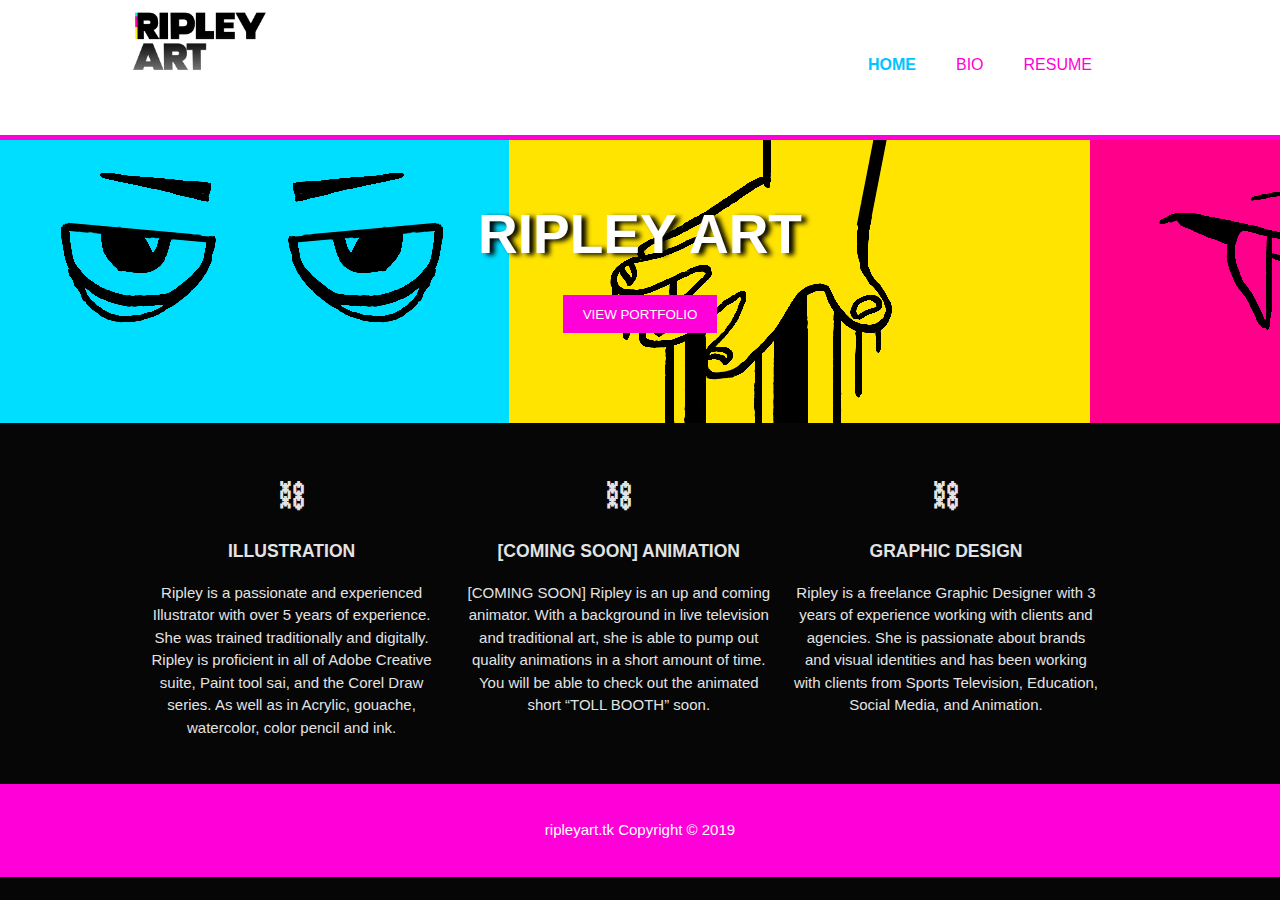
==== index.html @ 2e761261 "Index.html Trouble shooting" ====
<!DOCTYPE html>
<html lang="en" dir="ltr">
  <head>
    <meta charset="utf-8">
    <meta name="viewport" content="width=device-width">
    <meta name="description" content="Ripley's portfolio page"
    <meta name="keywords" content= portfolio
    <meta name="author" content="Ripley Oceanbay"
    <title>Ripley Portfolio | Welcome</title>
    <link rel="stylesheet" href="./css/style.css"
  </head>
  <body>
    <header id>
      <div class="container">
      <div id="branding">
        <img src="img/ripleyart.png" width=15%>
        </div>
        <nav>
          <ul>
            <li class="current"><a href="index.html">HOME</a></li>
            <li><a href="about.html">BIO</a></li>
            <li><a href="gallery.html"></a></li>
            <li><a href="resume.html">RESUME</a></li>
          </ul>
        </nav>
      <div>
    </header>

    <section id="showcase">
    <div class="container">
      <h1>RIPLEY ART</h1>
      <p>
      </p>
      <form action="gallery.html">
      <button type="Submit" Class="button_1">VIEW PORTFOLIO</button>
    </form>
    </div>
    </section>

  <!--  <section id="newsletter">
       <div class="container">
        <h1>subscribe to our newsletter</h1>
        <form>
          <input type="email" Placeholder="enter email..."/>
          <button type="Submit" Class="button_1">Subscribe</button>
        </form>
      </div>
    </section>-->

    <section id="boxes">
      <div class="container">
        <div class="box">
          <h1>⛓</h1>
          <h3>ILLUSTRATION</h3>
          <p>Ripley is a passionate and experienced Illustrator with over 5 years of experience. She was trained traditionally and digitally. Ripley is proficient in all of Adobe Creative suite, Paint tool sai, and the Corel Draw series. As well as in Acrylic, gouache, watercolor, color pencil and ink.

 </p>
        </div>
            <div class="box">
              <h1>⛓</h1>
              <h3>[COMING SOON] ANIMATION</h3>
              <p>[COMING SOON] Ripley is an up and coming animator. With a background in live television and traditional art, she is able to pump out quality animations in a short amount of time. You will be able to check out the animated short “TOLL BOOTH” soon.
</p>
            </div>
              <div class="box">
                <h1>⛓</h1>
                <h3>GRAPHIC DESIGN</h3>
                <p>
Ripley is a freelance Graphic Designer with 3 years of experience working with clients and agencies. She is passionate about brands and visual identities and has been working with clients from Sports Television, Education, Social Media, and Animation.
</p>
                </div>
              </div>
            </section>
    <footer>
      <p>ripleyart.tk Copyright &copy; 2019 </p>
    </footer>
    <!-- Default Statcounter code for art portfolio http://ripley-bit.github.io -->
<script type="text/javascript">
var sc_project=12129747;
var sc_invisible=1;
var sc_security="fc23a774";
var sc_https=1;
</script>
<script type="text/javascript"
src="https://www.statcounter.com/counter/counter.js" async></script>
<noscript><div class="statcounter"><a title="Web Analytics"
href="https://statcounter.com/" target="_blank"><img class="statcounter"
src="https://c.statcounter.com/12129747/0/fc23a774/1/" alt="Web
Analytics"></a></div></noscript>
<!-- End of Statcounter Code -->
  </body>
</html>
---- css/style.css ----
body{
  font: 15px/1.5 Arial, Helvetica,sans-serif;
  padding:0;
  margin:0;
  color:#e3e3e3;
  background-color:#060606;
}
/* global */
.container{
    width:80%;
    margin:auto;
    overflow:hidden;
}

ul{
  margin:0;
  padding:0;
}
.button_1{
  height:38px;
  background:#ff00d8;
  border:0;
  padding-left:20px;
  padding-right:20px;
  color:#ffffff;

}
.button_1:hover{
  color:#FFFFFF;
  background:#00e8ff;
  font-weight:bold;
  transition: 300ms;
}
.dark{
  padding:15px;
  background:#35424a;
  color:#ffffff;
  margin-top:10px;
  margin-bottom:10px;
}
/*header **/
header{
  position: fixed;
  top: 0px;
  height: 15%;
  width: 100%;
  padding-top:0px;
  min-height:10px;
  background:#ffffff;
  color:#ffcd00;
  border-bottom:#ff00d8 5px solid;
}

header a{
  color:#ff00d8;
  text-decoration:none;
  text-transform: uppercase, BOLD;
  font-size:16px;
}

header li{
  float:left;
  display:inline;
  padding: 0 20px 0 20px;
}

header #branding{
  float:left;
}
Header #branding h1{
  Margin:0;
}
Header nav{
  float:right;
  margin-top: -40px;

}
header .hightlight, header .current a{
  color:#00c5ff;
  font-weight:bold;
}

header a:hover{
  color:#ffe000;
  font-weight:bold;
  transition: 300ms;
}
header.sticky {
    padding: 10px 20px;
}
/*showcase */
#showcase{
  min-height:400px;
  background:url('../img/cnbanner.png') no-repeat 0 0px;
  text-align:center;
  color:#ffffff;
  transition: padding 300ms ease;
}
#showcase h1 {
  margin-top:170px;
  font-size:55px;
  Margin-bottom:10px;
  text-shadow: 5px 2px 5px #000000;


}
#showcase p{
  font-size:20px;
  text-shadow: 2px 5px 5px #000000;
}
/*newsletter*/
#newsletter{
  padding:15px;
  color:#ffffff;
  background:#35424a
}

#newsletter h1{
  float:left;

}
#newsletter form{
  float: right;
  margin-top:15px;
}
#newsletter input[type="email"]{
  padding:4px;
  height:25px;
  width:250px;
}
/* boxes */
#boxes .box{
  margin-top:20px;
}
#boxes .box{
  float:left;
  text-align: center;
  width:30%;
  padding:10px;
}
#boxes .box img{
  width:90px;
}
/*sidebar*/
aside#sidebar{
  float:right;
  width:30%;
  margin-top:10px;
}
aside#sidebar .QUOTE input, aside#sidebar .QUOTE textarea{
  width:90%
  padding: 5px
}
/*main-col*/
article#main-col{
  margin-top: 100px;
  float;left;
  width:65%;
}

/*services*/
ul#services li{
  List-style: non;
  padding: 20px;
  border: #cccccc solid 1px;
  margin-bottom:5px;
  background: #e6e6e6;
}
footer{
  padding:20px;
  margin-top:20px;
  color:#ffffff;
  background-color:#ff00d8;
  text-align: center;
}

/*media*/
@media(max-width: 768px){
  header #branding,
  header nav,
  header nav li,
  #newsletter h1,
  #newsletter form,
  #boxes .box,
  article#main-col,
  aside#sidebar{
    float:none;
    text-align:center;
    width:100%
  }
  Header{
    padding-bottom: 20px;
  }
  #showcase h1{
    margin-top:40px
  }
  #newsletter button, .quote button {
    display:block;
    width: 100%;
  }
  #newsletter form input [type="email"], .quote input, .quote textarea{
    width: 100%
    margin-bpttp, 5px;
  }
}
#PORTFOLIO{
  margin-top: 200px;
  text-align:center;
}
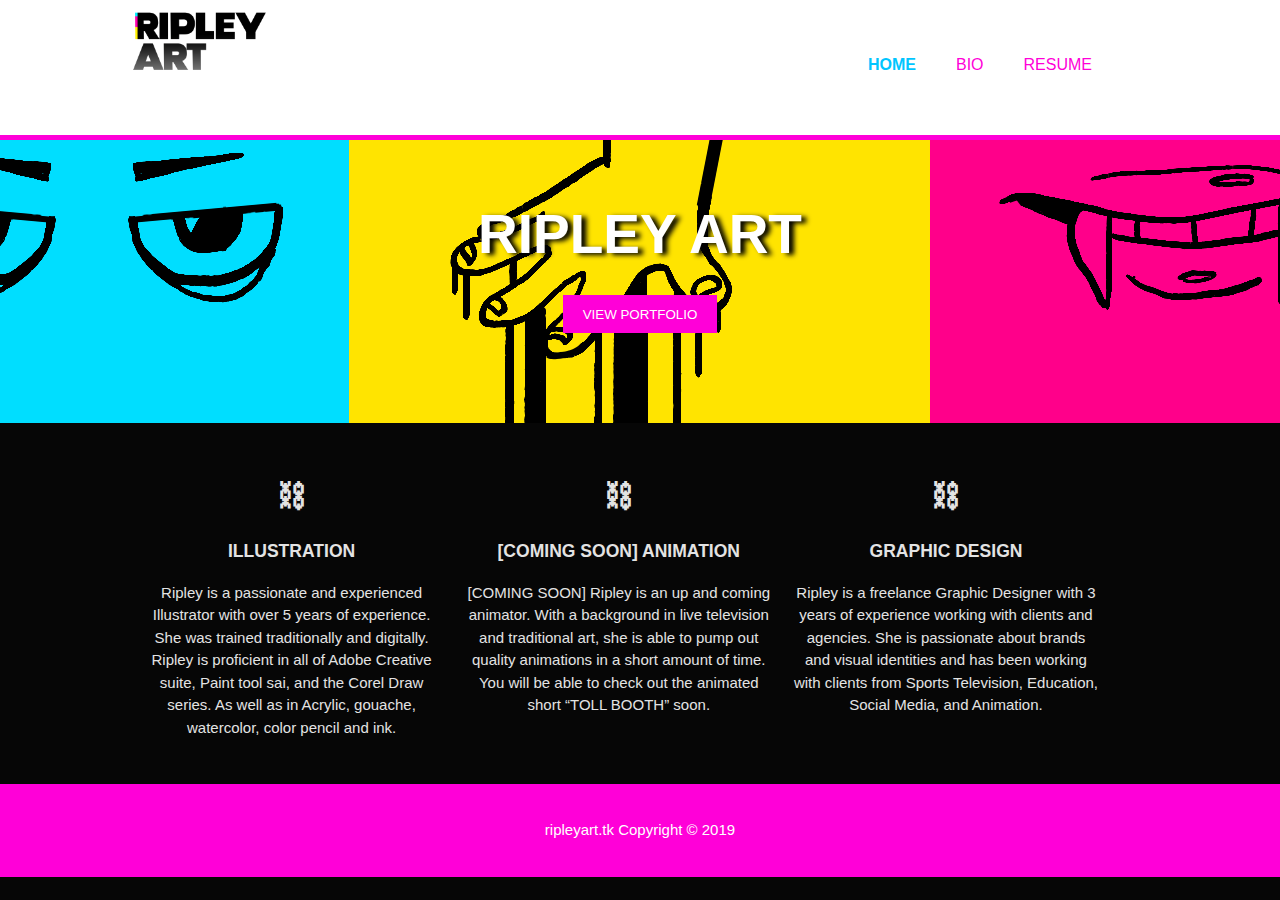
==== commit ca8bef73: "Adding tab titles/updating Portfolio" ====
--- a/index.html
+++ b/index.html
@@ -1,6 +1,7 @@
 <!DOCTYPE html>
 <html lang="en" dir="ltr">
   <head>
+    <title>Ripley Artwork Professional Portfolio</title>
     <meta charset="utf-8">
     <meta name="viewport" content="width=device-width">
     <meta name="description" content="Ripley's portfolio page"
--- a/css/style.css
+++ b/css/style.css
@@ -91,7 +91,8 @@
 /*showcase */
 #showcase{
   min-height:400px;
-  background:url('../img/cnbanner.png') no-repeat 0 0px;
+  background:url('../img/cnbanner.png') no-repeat center;
+  margin:0 auto;
   text-align:center;
   color:#ffffff;
   transition: padding 300ms ease;
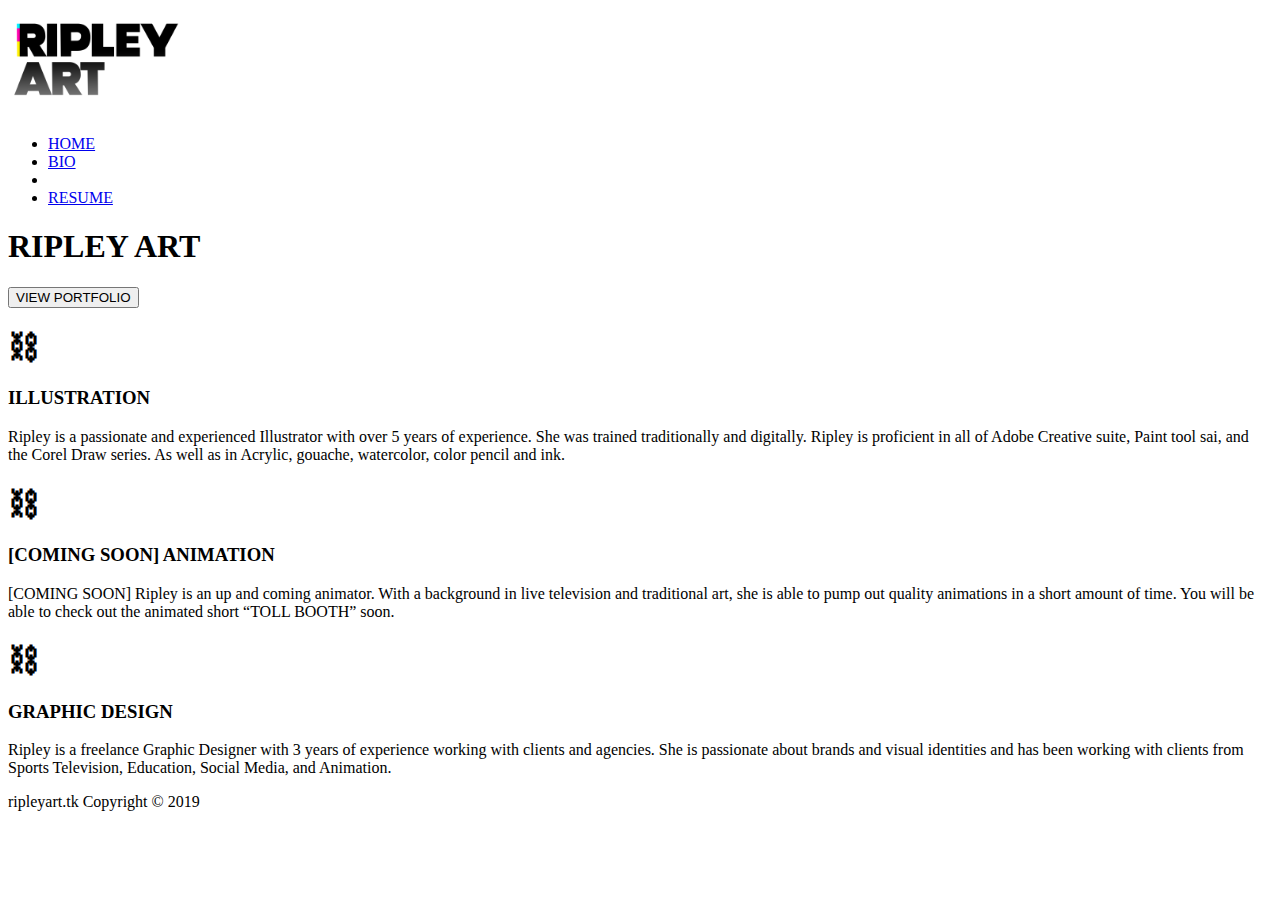
==== commit 0722bab0: "FUCK IT!" ====
--- a/index.html
+++ b/index.html
@@ -7,7 +7,6 @@
     <meta name="description" content="Ripley's portfolio page"
     <meta name="keywords" content= portfolio
     <meta name="author" content="Ripley Oceanbay"
-    <title>Ripley Portfolio | Welcome</title>
     <link rel="stylesheet" href="./css/style.css"
   </head>
   <body>
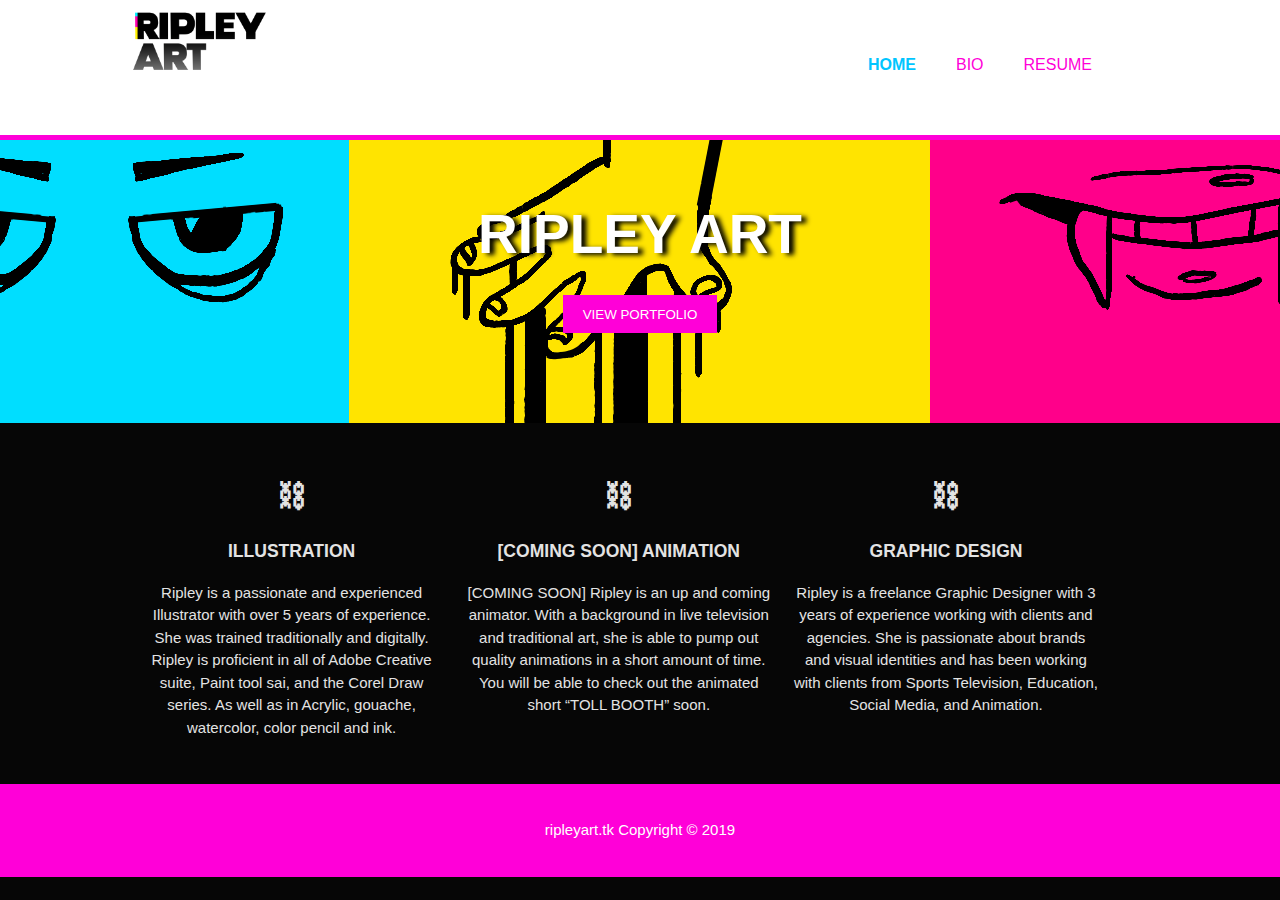
==== commit 6b33a2de: "i dont KNOW!!!!" ====
--- a/index.html
+++ b/index.html
@@ -1,12 +1,12 @@
 <!DOCTYPE html>
 <html lang="en" dir="ltr">
   <head>
-    <title>Ripley Artwork Professional Portfolio</title>
     <meta charset="utf-8">
     <meta name="viewport" content="width=device-width">
-    <meta name="description" content="Ripley's portfolio page"
+    <meta name="description" content="About page"
     <meta name="keywords" content= portfolio
     <meta name="author" content="Ripley Oceanbay"
+    <title>Ripley Portfolio | about</title>
     <link rel="stylesheet" href="./css/style.css"
   </head>
   <body>
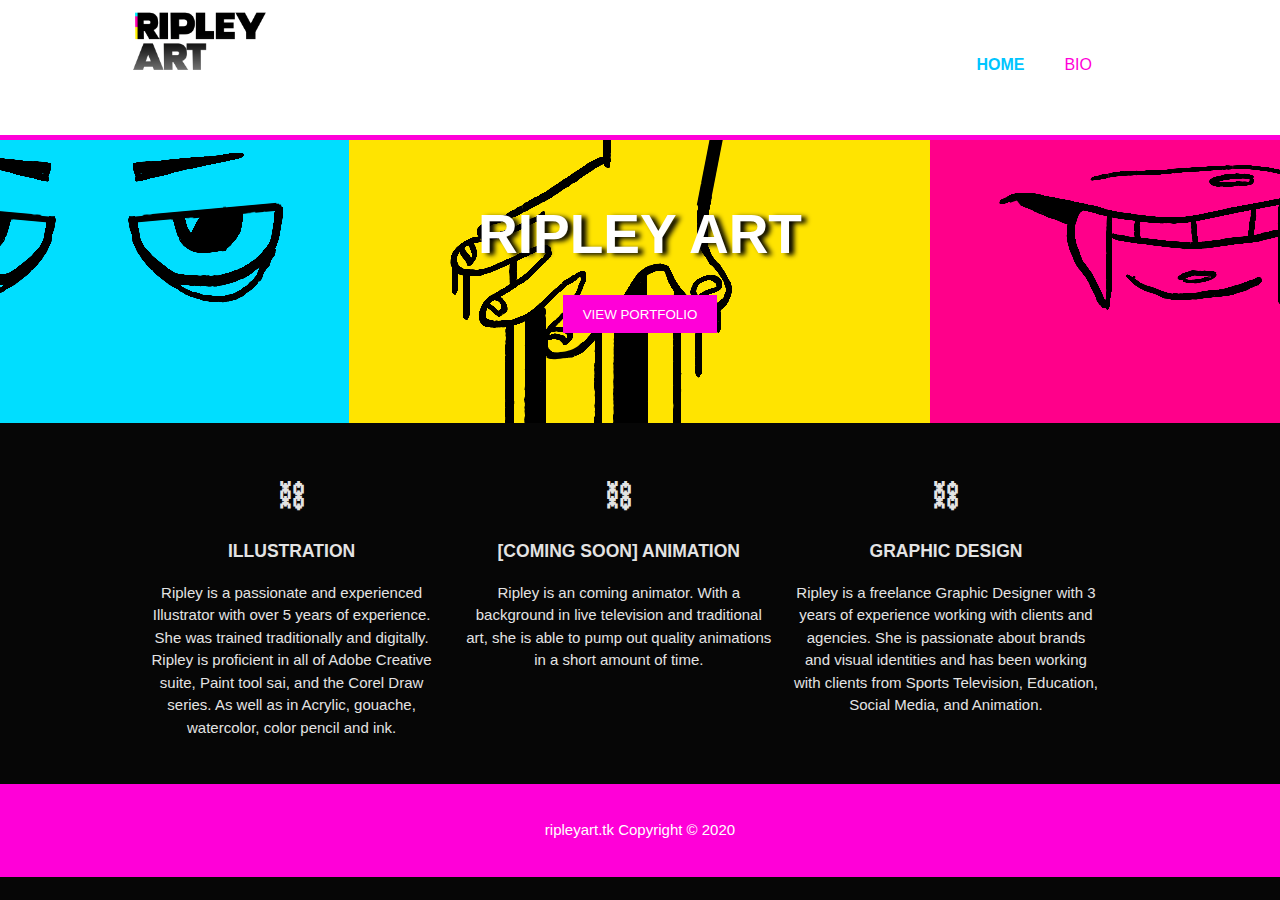
==== commit 9a7370e9: "Well this is weird" ====
--- a/index.html
+++ b/index.html
@@ -5,7 +5,7 @@
     <meta name="viewport" content="width=device-width">
     <meta name="description" content="About page"
     <meta name="keywords" content= portfolio
-    <meta name="author" content="Ripley Oceanbay"
+    <meta name="author" content="Ripley K"
     <title>Ripley Portfolio | about</title>
     <link rel="stylesheet" href="./css/style.css"
   </head>
@@ -20,7 +20,6 @@
             <li class="current"><a href="index.html">HOME</a></li>
             <li><a href="about.html">BIO</a></li>
             <li><a href="gallery.html"></a></li>
-            <li><a href="resume.html">RESUME</a></li>
           </ul>
         </nav>
       <div>
@@ -59,7 +58,7 @@
             <div class="box">
               <h1>⛓</h1>
               <h3>[COMING SOON] ANIMATION</h3>
-              <p>[COMING SOON] Ripley is an up and coming animator. With a background in live television and traditional art, she is able to pump out quality animations in a short amount of time. You will be able to check out the animated short “TOLL BOOTH” soon.
+              <p>Ripley is an coming animator. With a background in live television and traditional art, she is able to pump out quality animations in a short amount of time.
 </p>
             </div>
               <div class="box">
@@ -72,7 +71,7 @@
               </div>
             </section>
     <footer>
-      <p>ripleyart.tk Copyright &copy; 2019 </p>
+      <p>ripleyart.tk Copyright &copy; 2020 </p>
     </footer>
     <!-- Default Statcounter code for art portfolio http://ripley-bit.github.io -->
 <script type="text/javascript">
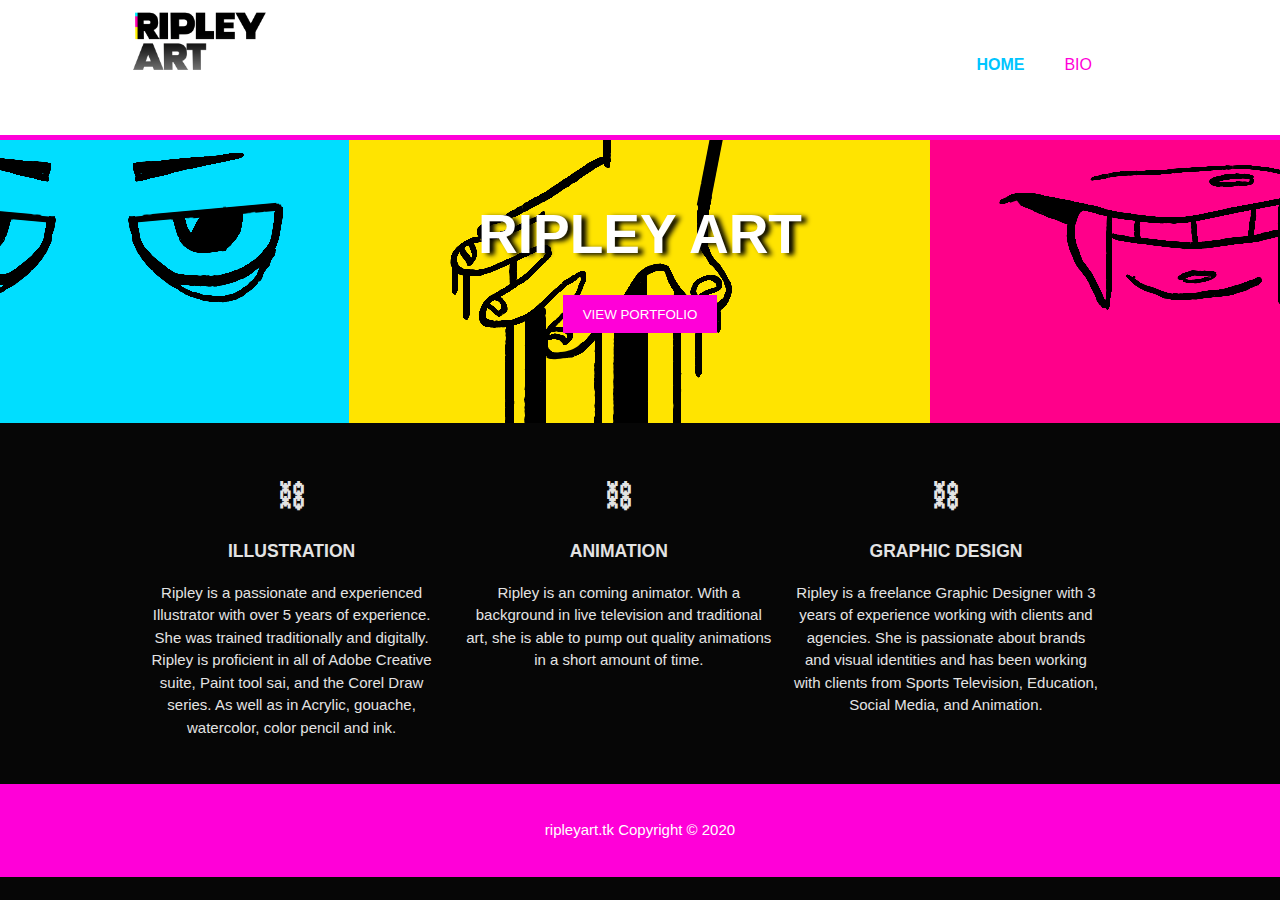
==== commit e7e3d5dc: "Update index.html" ====
--- a/index.html
+++ b/index.html
@@ -57,7 +57,7 @@
         </div>
             <div class="box">
               <h1>⛓</h1>
-              <h3>[COMING SOON] ANIMATION</h3>
+              <h3> ANIMATION</h3>
               <p>Ripley is an coming animator. With a background in live television and traditional art, she is able to pump out quality animations in a short amount of time.
 </p>
             </div>
